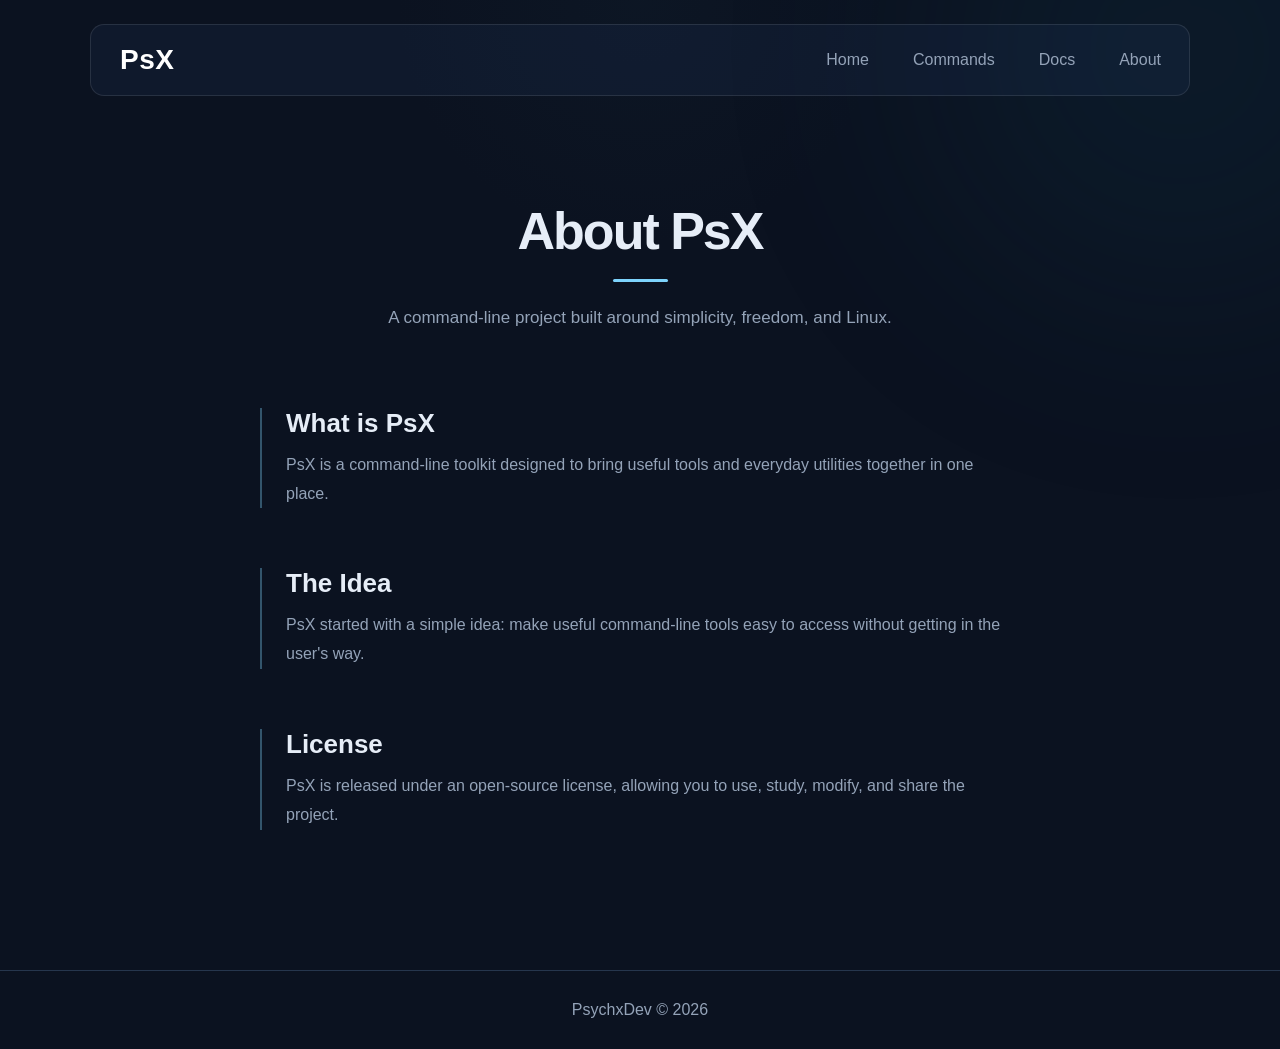
==== website/about.html @ 10187e2a "Added project website" ====
<!DOCTYPE html>
<html lang="en">
<head>
      <meta charset="UTF-8">
     <meta name="viewport" content="width=device-width, initial-scale=1.0">
     <title>About - PsX</title>
     <link rel="stylesheet" href="css/navfooter.css">
     <link rel="stylesheet" href="css/about.css">
</head>

<body>
    <header>
        <nav>
            <a href="index.html" class="logo">PsX</a>
            <div>
                <a href="index.html">Home</a>
                <a href="commands.html">Commands</a>
                <a href="docs.html">Docs</a>
                <a href="about.html">About</a>
            </div>
        </nav>
    </header>

    <main class="about">
        
        <section class="about-hero">
            <h1>About PsX</h1>
            <p>A command-line project built around simplicity, freedom, and Linux.</p>
        </section>
        
        <section class="about-section">
            <h2>What is PsX</h2>
            <p>PsX is a command-line toolkit designed to bring useful tools and everyday utilities together in one place.</p>
        
        </section>

        <section class="about-section">
            <h2>The Idea</h2>
            <p>PsX started with a simple idea: make useful command-line tools easy to access without getting in the user's way.</p>
        </section>
        
        <section class="about-section">
            <h2>License</h2>
            <p>PsX is released under an open-source license, allowing you to use, study, modify, and share the project.</p>
        </section>
    </main>
    <footer>PsychxDev © 2026</footer>
</body>
</html>
---- website/css/navfooter.css ----
nav {
    display: flex;
    align-items: center;
    justify-content: space-between;
    background: rgba(40, 59, 99, 0.192);
    backdrop-filter: blur(12px),
    saturate(180%);
    -webkit-backdrop-filter: blur(24px),
    saturate(180%);
    border: 1px solid rgba(255, 255, 255, 0.103);
    border-radius: 14px;
    box-shadow: 1px solid rgba(255, 255, 255, 0.08),
    inset 0 1px 0 rgba(255, 255, 255, 0.08);
    padding: 10px 16px;
    margin: 24px auto;
    max-width: 1100px;

}

nav div {
    display: flex;
    gap: 20px;
}

nav a {
    color: #94a3b8;
    text-decoration: none;
    padding: 9px 13px;
    border-radius: 9px;
    transition: color 0.2s ease,
    background 0.2s ease,
    transform 0.2s ease;
}

nav a:hover:not(.logo) {
    color: #ffffff;
    background: rgba(255, 255, 255, 0.08);
    transform: translateY(-2px);
}

nav .logo {
    color: #ffffff;
    font-weight: 800;
    font-size: 28px;
    text-decoration: none;
    transition: transform 0.25s ease,
    text-shadow 0 0 12px rgba(125, 211, 252, 0.55);
}

nav .logo:hover {
    transform: scale(1.06) translateY(-2px);
    text-shadow: 0 0 12px rgba(125, 211, 252, 0.55);
}

nav > a {
    font-size: 24px;
    font-weight: bold;
    letter-spacing: 0.5px;
}

nav div a {
    padding: 8px 12px;
    border-radius: 6px;
    transition: 0.2 ease;
}

nav div a:hover {
    color: #45aedfb6;
    background: #26364d;
    transform: translateY(-2px);
}

footer {
    text-align: center;
    padding: 30px 20px;
    color: #94a3b8;
    border-top: 1px solid #26364d;
}
---- website/css/about.css ----
* {
    box-sizing: border-box;
}

body {
    margin: 0;
    background: radial-gradient(circle at 50% 0%,
    rgba(25, 58, 73, 0.1),
    transparent 20%)
    #0b1220;
    color: #e6edf7;
    font-family: Arial, Helvetica, sans-serif;
    position: relative;
}


body::before {
    content: "";
    position: fixed;
    width: 500px;
    height: 500px;
    background: #164e63;
    opacity: 0.15;
    border-radius: 50%;
    filter: blur(120px);
    top: -200px;
    right: -150px;
    z-index: -1;
}


.about {
    width: min(900px,
    calc(100% - 40px));
    margin: 0 auto;
    padding: 80px 0;
}

.about-hero {
    text-align: center;
    padding: 1px 20px 75px;
    position: relative;

    animation: fadeUp 1s ease-out both;
}


@keyframes fadeUp {
    from {
        opacity: 0;
        transform: translateY(15px);
    }

    to {
        opacity: 1;
        transform: translateY(0);
    }
}


.about-hero h1 {
    margin: 0;
    font-size: 52px;
    font-weight: 800;
    letter-spacing: -2px;
}


.about-hero h1::after {
    content: "";
    display: block;
    width: 55px;
    height: 3px;
    margin: 18px auto 0;
    border-radius: 10px;
    background: #7dd3fc;
}


.about-hero p {
    max-width: 620px;
    margin: 22px auto 0;
    color: #94a3b8;
    font-size: 17px;
    line-height: 1.7;
}

.about-section {
    max-width: 760px;
    margin: 0 auto 60px;
    padding-left: 24px;
    border-left: 2px solid rgba(125, 211, 252, 0.35);

    animation: fadeIn 1s ease-out both;
}


@keyframes fadeIn {
    from {
        opacity: 0;
    }

    to {
        opacity: 1;
    }
}


.about-section h2 {
    margin: 0 0 12px;
    font-size: 26px;
    font-weight: 700;
}


.about-section p {
    margin: 0;
    color: #94a3b8;
    font-size: 16px;
    line-height: 1.8;
}
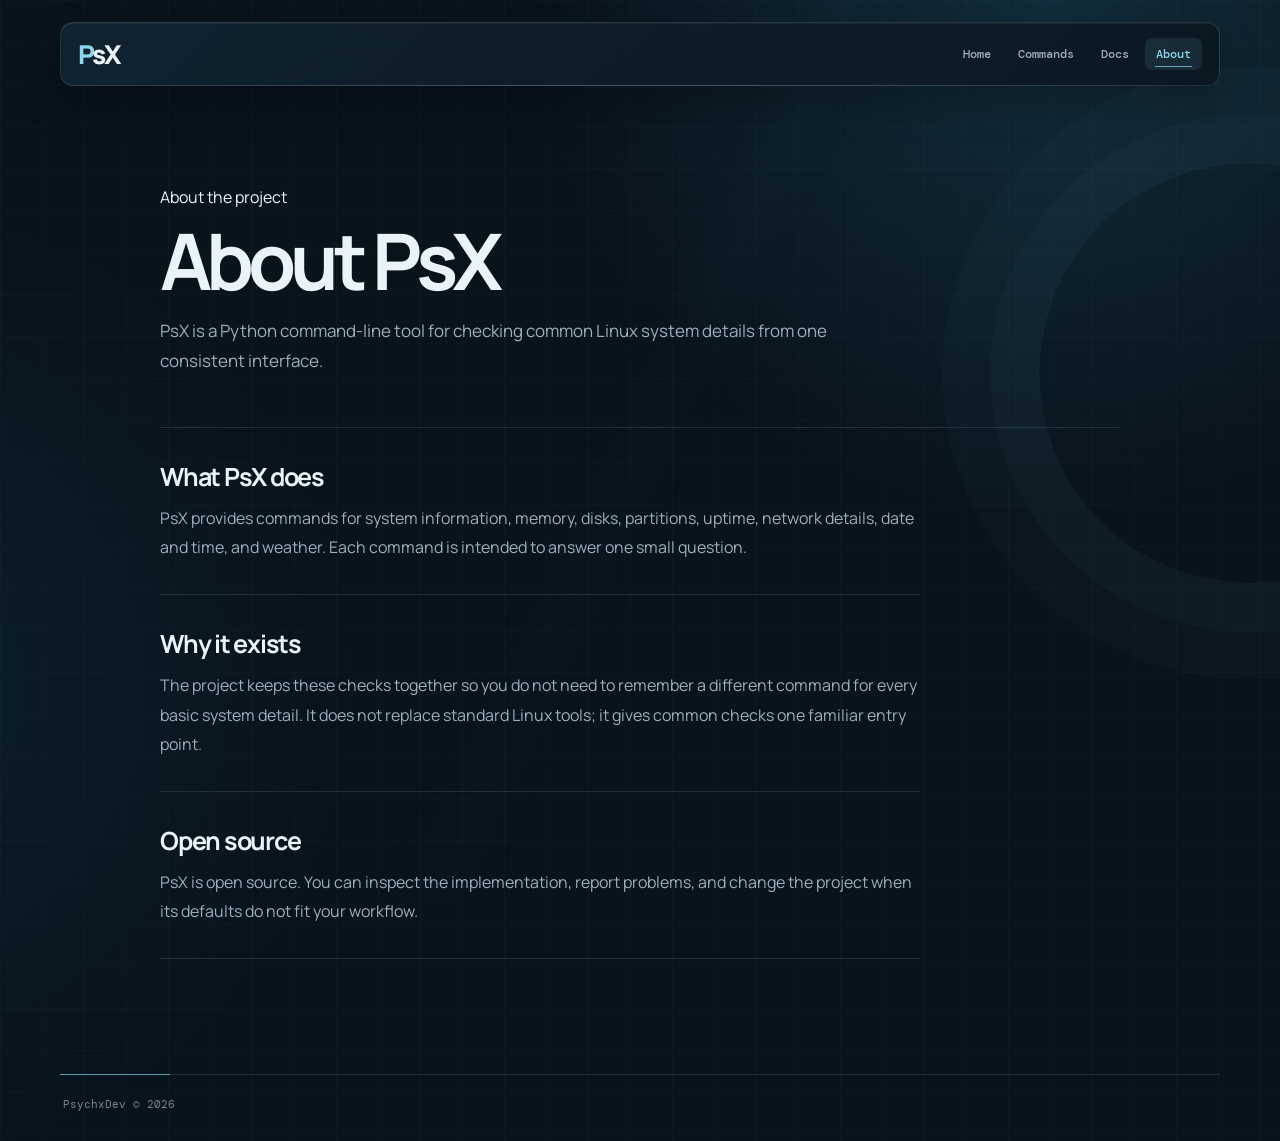
==== commit 0005c11f: "Major website update" ====
--- a/website/about.html
+++ b/website/about.html
@@ -16,7 +16,7 @@
                 <a href="index.html">Home</a>
                 <a href="commands.html">Commands</a>
                 <a href="docs.html">Docs</a>
-                <a href="about.html">About</a>
+                <a href="about.html" aria-current="page">About</a>
             </div>
         </nav>
     </header>
@@ -24,24 +24,25 @@
     <main class="about">
         
         <section class="about-hero">
+            <span class="eyebrow">About the project</span>
             <h1>About PsX</h1>
-            <p>A command-line project built around simplicity, freedom, and Linux.</p>
+            <p>PsX is a Python command-line tool for checking common Linux system details from one consistent interface.</p>
         </section>
         
         <section class="about-section">
-            <h2>What is PsX</h2>
-            <p>PsX is a command-line toolkit designed to bring useful tools and everyday utilities together in one place.</p>
+            <h2>What PsX does</h2>
+            <p>PsX provides commands for system information, memory, disks, partitions, uptime, network details, date and time, and weather. Each command is intended to answer one small question.</p>
         
         </section>
 
         <section class="about-section">
-            <h2>The Idea</h2>
-            <p>PsX started with a simple idea: make useful command-line tools easy to access without getting in the user's way.</p>
+            <h2>Why it exists</h2>
+            <p>The project keeps these checks together so you do not need to remember a different command for every basic system detail. It does not replace standard Linux tools; it gives common checks one familiar entry point.</p>
         </section>
         
         <section class="about-section">
-            <h2>License</h2>
-            <p>PsX is released under an open-source license, allowing you to use, study, modify, and share the project.</p>
+            <h2>Open source</h2>
+            <p>PsX is open source. You can inspect the implementation, report problems, and change the project when its defaults do not fit your workflow.</p>
         </section>
     </main>
     <footer>PsychxDev © 2026</footer>
--- a/website/css/navfooter.css
+++ b/website/css/navfooter.css
@@ -1,78 +1,189 @@
+@import url('https://fonts.googleapis.com/css2?family=DM+Mono:wght@400;500&family=Manrope:wght@400;500;600;700;800&display=swap');
+
+:root {
+    --bg: #08131c;
+    --panel: rgba(13, 28, 39, 0.82);
+    --panel-solid: #0d1c27;
+    --ink: #eaf3f7;
+    --muted: #9bb0bb;
+    --soft: #718995;
+    --line: rgba(165, 195, 207, 0.16);
+    --line-bright: rgba(139, 216, 238, 0.32);
+    --accent: #8bd8ee;
+}
+
+* { box-sizing: border-box; }
+html { scroll-behavior: smooth; }
+
+body {
+    position: relative;
+    isolation: isolate;
+    min-width: 280px;
+    margin: 0;
+    overflow-x: hidden;
+    background:
+        linear-gradient(rgba(139, 216, 238, 0.025) 1px, transparent 1px),
+        linear-gradient(90deg, rgba(139, 216, 238, 0.025) 1px, transparent 1px),
+        radial-gradient(circle at 82% 0%, rgba(42, 111, 137, 0.28), transparent 32rem),
+        radial-gradient(circle at -10% 60%, rgba(20, 78, 99, 0.2), transparent 30rem),
+        var(--bg) !important;
+    background-size: 42px 42px, 42px 42px, auto, auto, auto !important;
+    color: var(--ink);
+    font-family: 'Manrope', sans-serif;
+}
+
+body::before,
+body::after {
+    position: fixed;
+    z-index: -1;
+    content: '';
+    pointer-events: none;
+}
+
+body::before {
+    top: 18%;
+    right: -180px;
+    width: 420px;
+    height: 420px;
+    border: 1px solid rgba(139, 216, 238, 0.08);
+    border-radius: 50%;
+    box-shadow: 0 0 0 48px rgba(139, 216, 238, 0.025), 0 0 0 96px rgba(139, 216, 238, 0.018);
+}
+
+body::after {
+    top: 0;
+    left: 0;
+    width: 100%;
+    height: 100%;
+    background: linear-gradient(115deg, transparent 0 46%, rgba(139, 216, 238, 0.025) 50%, transparent 54%);
+    opacity: 0.6;
+}
+
+::selection { background: var(--accent); color: var(--bg); }
+
+header,
+footer {
+    width: min(1160px, calc(100% - 64px));
+    margin-right: auto;
+    margin-left: auto;
+}
+
 nav {
+    position: relative;
+    z-index: 2;
     display: flex;
     align-items: center;
     justify-content: space-between;
-    background: rgba(40, 59, 99, 0.192);
-    backdrop-filter: blur(12px),
-    saturate(180%);
-    -webkit-backdrop-filter: blur(24px),
-    saturate(180%);
-    border: 1px solid rgba(255, 255, 255, 0.103);
-    border-radius: 14px;
-    box-shadow: 1px solid rgba(255, 255, 255, 0.08),
-    inset 0 1px 0 rgba(255, 255, 255, 0.08);
-    padding: 10px 16px;
-    margin: 24px auto;
-    max-width: 1100px;
+    margin-top: 22px;
+    padding: 13px 17px;
+    border: 1px solid var(--line);
+    border-radius: 13px;
+    background: linear-gradient(135deg, rgba(18, 37, 51, 0.92), rgba(9, 21, 30, 0.82));
+    box-shadow: 0 18px 42px rgba(0, 0, 0, 0.24), inset 0 1px 0 rgba(255, 255, 255, 0.055);
+    backdrop-filter: blur(16px);
+}
 
+nav::after {
+    position: absolute;
+    right: 16px;
+    bottom: -1px;
+    left: 16px;
+    height: 1px;
+    content: '';
+    background: linear-gradient(90deg, transparent, var(--line-bright), transparent);
+    opacity: 0.7;
 }
 
 nav div {
     display: flex;
-    gap: 20px;
+    gap: 5px;
+    flex-wrap: wrap;
+    justify-content: flex-end;
 }
 
 nav a {
-    color: #94a3b8;
+    position: relative;
+    padding: 8px 11px;
+    border-radius: 7px;
+    color: var(--muted);
+    font: 500 12px 'DM Mono', monospace;
     text-decoration: none;
-    padding: 9px 13px;
-    border-radius: 9px;
-    transition: color 0.2s ease,
-    background 0.2s ease,
-    transform 0.2s ease;
+    transition: color 0.2s ease, background 0.2s ease, transform 0.2s ease;
 }
 
-nav a:hover:not(.logo) {
-    color: #ffffff;
-    background: rgba(255, 255, 255, 0.08);
-    transform: translateY(-2px);
+nav a:hover:not(.logo),
+nav a:focus-visible {
+    color: var(--accent);
+    background: rgba(139, 216, 238, 0.08);
+    transform: translateY(-1px);
+}
+
+nav a[aria-current='page'] {
+    color: var(--accent);
+    background: rgba(139, 216, 238, 0.1);
+}
+
+nav a[aria-current='page']::before {
+    position: absolute;
+    right: 10px;
+    bottom: 3px;
+    left: 10px;
+    height: 1px;
+    content: '';
+    background: var(--accent);
+    opacity: 0.7;
 }
 
 nav .logo {
-    color: #ffffff;
-    font-weight: 800;
-    font-size: 28px;
-    text-decoration: none;
-    transition: transform 0.25s ease,
-    text-shadow 0 0 12px rgba(125, 211, 252, 0.55);
+    padding: 0;
+    color: var(--ink);
+    font: 800 26px 'Manrope', sans-serif;
+    letter-spacing: -0.1em;
 }
 
-nav .logo:hover {
-    transform: scale(1.06) translateY(-2px);
-    text-shadow: 0 0 12px rgba(125, 211, 252, 0.55);
+nav .logo::first-letter { color: var(--accent); }
+nav .logo:hover { color: var(--accent); }
+
+footer {
+    position: relative;
+    display: flex;
+    justify-content: space-between;
+    gap: 25px;
+    margin-top: 50px;
+    padding: 22px 3px 30px;
+    border-top: 1px solid var(--line);
+    color: var(--soft);
+    font: 11px 'DM Mono', monospace;
 }
 
-nav > a {
-    font-size: 24px;
-    font-weight: bold;
-    letter-spacing: 0.5px;
+footer::before {
+    position: absolute;
+    top: -1px;
+    left: 0;
+    width: 110px;
+    height: 1px;
+    content: '';
+    background: var(--accent);
+    opacity: 0.65;
 }
 
-nav div a {
-    padding: 8px 12px;
-    border-radius: 6px;
-    transition: 0.2 ease;
+footer span:last-child { color: var(--muted); }
+
+@media (max-width: 620px) {
+    header,
+    footer { width: calc(100% - 32px); }
+    nav { gap: 13px; flex-wrap: wrap; justify-content: center; }
+    nav div { width: 100%; justify-content: center; }
+    footer { display: block; line-height: 2; }
+    footer span { display: block; }
 }
 
-nav div a:hover {
-    color: #45aedfb6;
-    background: #26364d;
-    transform: translateY(-2px);
+@media (max-width: 430px) {
+    header,
+    footer { width: calc(100% - 24px); }
+    nav { padding: 12px 10px; }
+    nav .logo { font-size: 23px; }
+    nav div { gap: 1px; }
+    nav div a { padding: 7px 8px; font-size: 11px; }
+    footer { margin-top: 35px; }
 }
-
-footer {
-    text-align: center;
-    padding: 30px 20px;
-    color: #94a3b8;
-    border-top: 1px solid #26364d;
-}
--- a/website/css/about.css
+++ b/website/css/about.css
@@ -1,121 +1,11 @@
-* {
-    box-sizing: border-box;
-}
-
-body {
-    margin: 0;
-    background: radial-gradient(circle at 50% 0%,
-    rgba(25, 58, 73, 0.1),
-    transparent 20%)
-    #0b1220;
-    color: #e6edf7;
-    font-family: Arial, Helvetica, sans-serif;
-    position: relative;
-}
-
-
-body::before {
-    content: "";
-    position: fixed;
-    width: 500px;
-    height: 500px;
-    background: #164e63;
-    opacity: 0.15;
-    border-radius: 50%;
-    filter: blur(120px);
-    top: -200px;
-    right: -150px;
-    z-index: -1;
-}
-
-
-.about {
-    width: min(900px,
-    calc(100% - 40px));
-    margin: 0 auto;
-    padding: 80px 0;
-}
-
-.about-hero {
-    text-align: center;
-    padding: 1px 20px 75px;
-    position: relative;
-
-    animation: fadeUp 1s ease-out both;
-}
-
-
-@keyframes fadeUp {
-    from {
-        opacity: 0;
-        transform: translateY(15px);
-    }
-
-    to {
-        opacity: 1;
-        transform: translateY(0);
-    }
-}
-
-
-.about-hero h1 {
-    margin: 0;
-    font-size: 52px;
-    font-weight: 800;
-    letter-spacing: -2px;
-}
-
-
-.about-hero h1::after {
-    content: "";
-    display: block;
-    width: 55px;
-    height: 3px;
-    margin: 18px auto 0;
-    border-radius: 10px;
-    background: #7dd3fc;
-}
-
-
-.about-hero p {
-    max-width: 620px;
-    margin: 22px auto 0;
-    color: #94a3b8;
-    font-size: 17px;
-    line-height: 1.7;
-}
-
-.about-section {
-    max-width: 760px;
-    margin: 0 auto 60px;
-    padding-left: 24px;
-    border-left: 2px solid rgba(125, 211, 252, 0.35);
-
-    animation: fadeIn 1s ease-out both;
-}
-
-
-@keyframes fadeIn {
-    from {
-        opacity: 0;
-    }
-
-    to {
-        opacity: 1;
-    }
-}
-
-
-.about-section h2 {
-    margin: 0 0 12px;
-    font-size: 26px;
-    font-weight: 700;
-}
-
-
-.about-section p {
-    margin: 0;
-    color: #94a3b8;
-    font-size: 16px;
-    line-height: 1.8;
-}+body { background: radial-gradient(circle at 16% 12%, rgba(42, 111, 137, 0.18), transparent 31rem), var(--bg); }
+.about { width: min(960px, calc(100% - 64px)); margin: auto; padding: 100px 0 65px; }
+.about-hero { text-align: left; padding-bottom: 50px; border-bottom: 1px solid var(--line); animation: rise 0.7s ease both; }
+.about-hero h1 { margin: 15px 0 17px; font-size: clamp(45px, 6.5vw, 78px); line-height: 0.97; letter-spacing: -0.075em; }
+.about-hero p { max-width: 680px; margin: 0; color: var(--muted); font-size: 17px; line-height: 1.8; }
+.about-section { max-width: 760px; margin: 0; padding: 31px 0; border-bottom: 1px solid var(--line); animation: rise 0.7s ease both; }
+.about-section:nth-of-type(2) { animation-delay: 0.1s; }.about-section:nth-of-type(3) { animation-delay: 0.2s; }.about-section h2 { margin: 0 0 10px; font-size: 25px; letter-spacing: -0.05em; }.about-section p { margin: 0; color: var(--muted); font-size: 16px; line-height: 1.85; }
+@keyframes rise { from { opacity: 0; transform: translateY(12px); } to { opacity: 1; transform: translateY(0); } }
+@media (max-width: 650px) { .about { width: calc(100% - 32px); padding-top: 76px; } .about-hero p, .about-section p { font-size: 15px; } }
+@media (max-width: 430px) { .about { width: calc(100% - 24px); padding-top: 62px; } .about-hero h1 { font-size: 43px; } .about-hero p, .about-section p { font-size: 14px; } .about-section { padding: 25px 0; } }
+@media (prefers-reduced-motion: reduce) { .about-hero, .about-section { animation: none; } }
